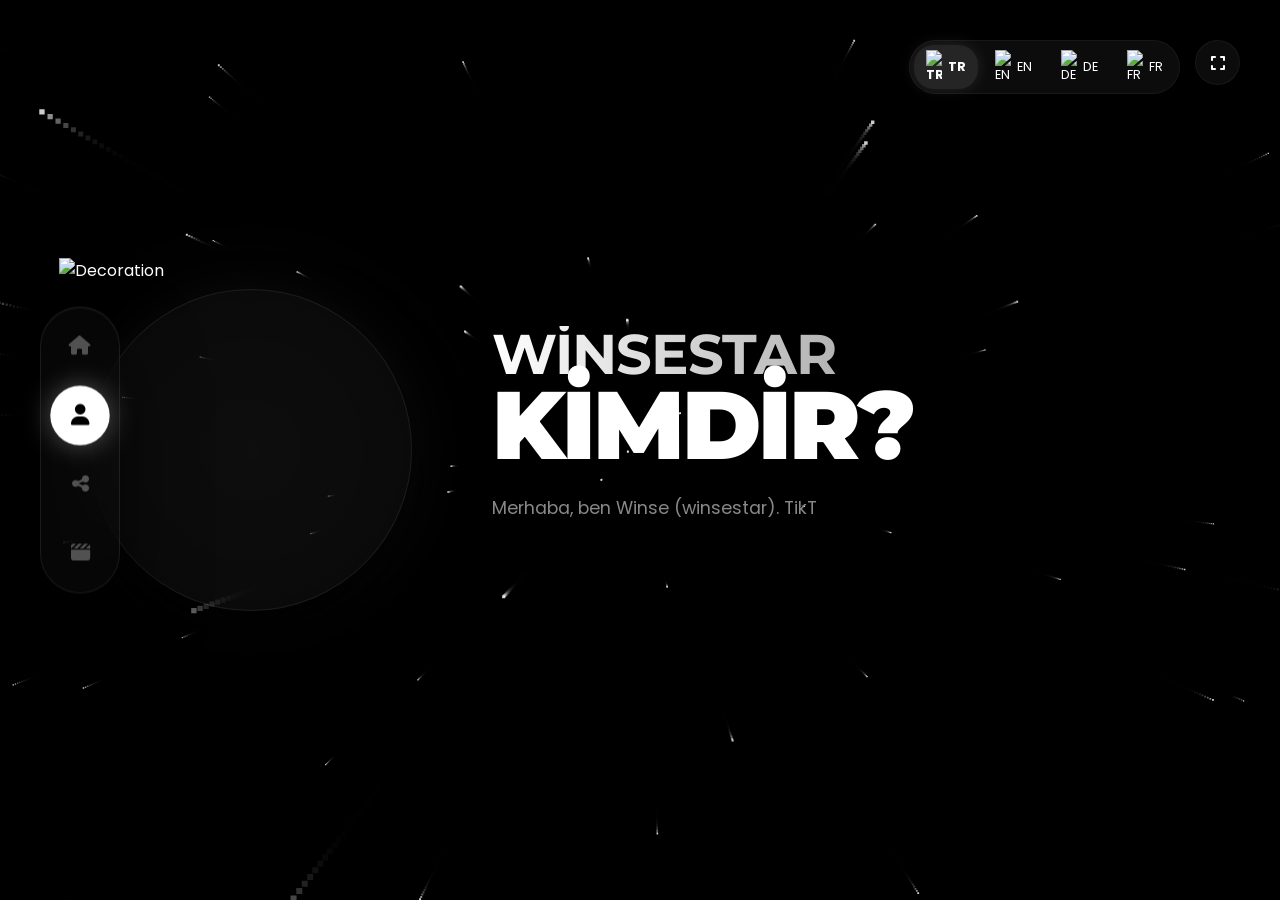
==== info.html @ f8af1500 "Add files via upload" ====
<!DOCTYPE html>
<html lang="tr">

<head>
  <meta charset="UTF-8">
  <meta name="viewport" content="width=device-width, initial-scale=1.0">
  <title>Winsestar | Kimdir?</title>
  <link rel="icon" type="image/png" href="logo.png?v=2">

  <!-- FontAwesome -->
  <link rel="stylesheet" href="https://cdnjs.cloudflare.com/ajax/libs/font-awesome/6.4.0/css/all.min.css">

  <!-- Fonts -->
  <link
    href="https://fonts.googleapis.com/css2?family=Montserrat:wght@400;500;700;900&family=Poppins:wght@300;400;500;600&display=swap"
    rel="stylesheet">

  <style>
    * {
      margin: 0;
      padding: 0;
      box-sizing: border-box;
    }

    body {
      background-color: #050505;
      color: #ffffff;
      font-family: 'Poppins', sans-serif;
      overflow-x: hidden;
      transition: opacity 0.6s cubic-bezier(0.4, 0, 0.2, 1), transform 0.6s cubic-bezier(0.4, 0, 0.2, 1);
    }

    /* Valorant Background Layer */
    .bg-valorant {
      position: fixed;
      top: 0;
      left: 0;
      width: 100%;
      height: 100%;
      background: url('https://media.valorant-api.com/agents/8e253930-4c05-31dd-1b6c-968525494517/background.png') no-repeat center center;
      background-size: cover;
      opacity: 0.15;
      z-index: -2;
      pointer-events: none;
    }

    /* Side Nav Capsule (Modern Left Sidebar) */
    .side-nav {
      position: fixed;
      left: 40px;
      top: 50%;
      transform: translateY(-50%);
      display: flex;
      flex-direction: column;
      align-items: center;
      background: rgba(15, 15, 15, 0.4);
      backdrop-filter: blur(25px);
      border: 1px solid rgba(255, 255, 255, 0.08);
      border-radius: 40px;
      padding: 12px;
      z-index: 1000;
      gap: 15px;
      box-shadow: 0 40px 80px rgba(0,0,0,0.6), inset 0 1px 1px rgba(255,255,255,0.05);
    }
    .nav-item {
      width: 54px;
      height: 54px;
      display: flex;
      align-items: center;
      justify-content: center;
      color: rgba(255, 255, 255, 0.3);
      font-size: 1.2rem;
      border-radius: 50%;
      text-decoration: none;
      transition: all 0.5s cubic-bezier(0.175, 0.885, 0.32, 1.275);
      position: relative;
    }
    .nav-item:hover {
      color: #fff;
      background: rgba(255, 255, 255, 0.05);
    }
    .nav-item.active {
      background: #ffffff;
      color: #000000;
      box-shadow: 0 0 25px rgba(255,255,255,0.3);
      transform: scale(1.1);
    }
    .nav-label {
      position: absolute;
      left: 75px;
      background: rgba(255,255,255,0.1);
      backdrop-filter: blur(10px);
      padding: 6px 15px;
      border-radius: 8px;
      font-size: 0.7rem;
      font-weight: 700;
      letter-spacing: 2px;
      color: #fff;
      opacity: 0;
      pointer-events: none;
      transition: 0.3s;
      white-space: nowrap;
      border: 1px solid rgba(255,255,255,0.1);
    }
    .nav-item:hover .nav-label {
      opacity: 1;
      left: 85px;
    }

    /* Right actions */
    .action-btns {
      position: fixed;
      top: 40px;
      right: 40px;
      display: flex;
      gap: 15px;
      z-index: 100;
    }

    .action-btn {
      width: 45px;
      height: 45px;
      border-radius: 50%;
      background: rgba(20, 20, 20, 0.6);
      border: 1px solid rgba(255, 255, 255, 0.05);
      display: flex;
      align-items: center;
      justify-content: center;
      color: #fff;
      cursor: pointer;
      transition: all 0.3s;
    }

    .action-btn:hover {
      background: rgba(40, 40, 40, 0.8);
    }

    /* Language Toggle */
    .lang-switch {
      display: flex;
      align-items: center;
      background: rgba(20, 20, 20, 0.6);
      border: 1px solid rgba(255, 255, 255, 0.05);
      border-radius: 30px;
      padding: 4px;
      gap: 5px;
    }

    .lang-btn {
      padding: 5px 12px;
      border-radius: 20px;
      cursor: pointer;
      font-size: 0.8rem;
      transition: all 0.3s;
      display: flex;
      align-items: center;
      gap: 6px;
    }

    .lang-btn.active {
      background: rgba(255, 255, 255, 0.1);
      font-weight: 700;
      box-shadow: 0 0 15px rgba(255, 255, 255, 0.1);
    }

    /* Main Content Layout */
    .hero-section {
      min-height: 100vh;
      display: flex;
      align-items: center;
      justify-content: center;
      padding: 2rem;
      position: relative;
    }

    .hero-grid {
      display: flex;
      align-items: center;
      gap: 80px;
      max-width: 1100px;
      width: 100%;
    }

    /* Image Card - 3D */
    .image-card {
      background: rgba(17, 17, 17, 0.6);
      border-radius: 50%;
      border: 1px solid rgba(255, 255, 255, 0.08);
      box-shadow: 0 30px 60px rgba(0, 0, 0, 0.8), 0 0 100px rgba(255, 255, 255, 0.05);
      position: relative;
      transform-style: preserve-3d;
      display: flex;
      align-items: center;
      justify-content: center;
      padding: 0;
      cursor: pointer;
    }

    .image-card::after {
      content: "";
      position: absolute;
      top: 50%;
      left: 50%;
      transform: translate(-50%, -50%) translateZ(-50px);
      width: 150%;
      height: 150%;
      background: radial-gradient(circle, rgba(255, 255, 255, 0.04) 0%, transparent 60%);
      z-index: -1;
      pointer-events: none;
    }

    .profile-img {
      width: 320px;
      height: 320px;
      object-fit: cover;
      border-radius: 50%;
      transform: translateZ(30px);
      transition: transform 0.3s ease;
    }

    /* Typography */
    .text-content {
      display: flex;
      flex-direction: column;
      flex: 1;
    }

    .title-line-1 {
      font-family: 'Montserrat', sans-serif;
      font-weight: 700;
      font-size: 3.5rem;
      line-height: 1;
      background: linear-gradient(to right, #ffffff, #666666);
      -webkit-background-clip: text;
      background-clip: text;
      color: transparent;
      letter-spacing: -1px;
    }

    .title-line-2 {
      font-family: 'Montserrat', sans-serif;
      font-weight: 900;
      font-size: 6rem;
      line-height: 0.9;
      color: #ffffff;
      letter-spacing: -3px;
      margin-bottom: 25px;
    }

    .desc-text {
      color: #888888;
      font-size: 1.1rem;
      line-height: 1.6;
      max-width: 500px;
      font-weight: 400;
      min-height: 80px;
    }

    @media (max-width: 900px) {
      .hero-grid {
        flex-direction: column;
        text-align: center;
        gap: 40px;
        margin-top: 50px;
      }

      .title-line-1 {
        font-size: 2.5rem;
      }

      .title-line-2 {
        font-size: 4rem;
      }

      .action-btns {
        top: 15px;
        right: 15px;
        transform: scale(0.8);
        transform-origin: top right;
      }
    }

    @media (max-width: 768px) {
      .action-btns {
        top: 25px !important;
        right: 50% !important;
        transform: translateX(50%) scale(0.9) !important;
        width: max-content;
      }
      
      .side-nav {
        left: 50% !important;
        top: auto !important;
        bottom: 25px !important;
        transform: translateX(-50%) !important;
        flex-direction: row !important;
        padding: 12px 25px !important;
        border-radius: 40px !important;
        width: auto !important;
        background: rgba(10, 10, 10, 0.8) !important;
        backdrop-filter: blur(20px) !important;
      }
      
      .nav-item {
        width: 50px !important;
        height: 50px !important;
        font-size: 1.2rem !important;
      }
      
      .hero-grid {
        gap: 40px;
        margin-top: 60px;
        padding-bottom: 120px;
      }
      
      .profile-img {
        width: 260px;
        height: 260px;
        border-radius: 35px;
      }
      
      .title-line-1 { font-size: 2.22rem !important; }
      .title-line-2 { font-size: 3.5rem !important; margin-bottom: 20px; }
      .desc-text { font-size: 1rem; line-height: 1.7; padding: 0 15px; }
    }
  </style>
</head>

<body>

  <div class="bg-valorant"></div>

  <!-- 3D ZOOMING & SHOOTING STARS BG -->
  <canvas id="warpCanvas" style="position: absolute; top:0; left:0; width:100%; height:100%; z-index:-1;"></canvas>

  <!-- SIDE NAVIGATION (Iconic Capsule) -->
  <nav class="side-nav">
    <a href="index.html" class="nav-item page-link">
        <i class="fa-solid fa-house"></i>
        <span class="nav-label">ANA SAYFA</span>
    </a>
    <a href="info.html" class="nav-item active page-link">
        <i class="fa-solid fa-user"></i>
        <span class="nav-label">WİNSESTAR</span>
    </a>
    <a href="social.html" class="nav-item page-link">
      <i class="fa-solid fa-share-nodes"></i>
      <span class="nav-label">SOSYAL MEDYA</span>
    </a>
    <a href="portfolio.html" class="nav-item page-link">
      <i class="fa-solid fa-clapperboard"></i>
      <span class="nav-label">EDİTLERİM</span>
    </a>
  </nav>

  <div class="action-btns">
    <div class="lang-switch">
      <div id="lngTR" class="lang-btn active" onclick="switchLang('tr')">
        <img src="https://flagcdn.com/w20/tr.png" width="16" alt="TR"> TR
      </div>
      <div id="lngEN" class="lang-btn" onclick="switchLang('en')">
        <img src="https://flagcdn.com/w20/us.png" width="16" alt="EN"> EN
      </div>
      <div id="lngDE" class="lang-btn" onclick="switchLang('de')">
        <img src="https://flagcdn.com/w20/de.png" width="16" alt="DE"> DE
      </div>
      <div id="lngFR" class="lang-btn" onclick="switchLang('fr')">
        <img src="https://flagcdn.com/w20/fr.png" width="16" alt="FR"> FR
      </div>
    </div>
    <div class="action-btn" id="fsToggleBtnInfo"><i class="fa-solid fa-expand"></i></div>
  </div>

  <!-- MAIN HERO SECTION -->
  <section class="hero-section">
    <div class="hero-grid">

      <!-- LEFT IMAGE CARD (3D TILT ENABLED) -->
      <div class="image-card" data-tilt data-tilt-max="20" data-tilt-speed="400" data-tilt-glare="true"
        data-tilt-max-glare="0.3" style="position: relative;">
        <img src="profil.gif" alt="Profil" class="profile-img">
        <img id="avatarDecoration" class="avatar-decoration-v7" src="https://cdn.discordapp.com/avatar-decoration-presets/a_6d16b27d9415cafe3b289053644337c4.png" style="position: absolute; top: -10%; left: -10%; width: 120%; height: 120%; pointer-events: none; z-index: 15;" alt="Decoration">
      </div>

      <!-- RIGHT TEXT CONTENT -->
      <div class="text-content">
        <div class="title-line-1" id="tr-title1">WİNSESTAR</div>
        <div class="title-line-2" id="tr-title2">KİMDİR?</div>
        <p class="desc-text" id="typewriterText"></p>
      </div>

    </div>
  </section>

  <!-- VanillaTilt Library for 3D Effect -->
  <script src="https://cdnjs.cloudflare.com/ajax/libs/vanilla-tilt/1.8.0/vanilla-tilt.min.js"></script>
  <script>
    // Fullscreen Logic for info page
    document.addEventListener('DOMContentLoaded', () => {
      const fsBtn = document.getElementById('fsToggleBtnInfo');
      if (fsBtn) {
        fsBtn.addEventListener('click', () => {
          if (!document.fullscreenElement) {
            document.documentElement.requestFullscreen();
            fsBtn.querySelector('i').classList.replace('fa-expand', 'fa-compress');
          } else {
            if (document.exitFullscreen) {
              document.exitFullscreen();
              fsBtn.querySelector('i').classList.replace('fa-compress', 'fa-expand');
            }
          }
        });
      }
    });

    // Translation Logic
    const TRANSLATIONS = {
      tr: {
        title1: "WİNSESTAR",
        title2: "KİMDİR?",
        navHome: "ANA SAYFA",
        navInfo: "WİNSESTAR",
        navSocial: "SOSYAL MEDYA",
        bio: "Merhaba, ben Winse (winsestar). TikTok ve Instagram platformları için profesyonel Valorant içerikleri üretiyorum. Çalışmalarım ve sosyal medya hesaplarım hakkında daha fazla bilgiye ulaşmak isterseniz, soldaki menüden 'Sosyal Medya' sekmesine göz atabilirsiniz."
      },
      en: {
        title1: "WİNSESTAR",
        title2: "WHO IS?",
        navHome: "HOME",
        navInfo: "ABOUT",
        navSocial: "SOCIALS",
        bio: "Hello, I am Winse (winsestar). I create professional Valorant content for TikTok and Instagram platforms. If you want to access more information about my work and social media accounts, you can check out the 'Socials' tab from the menu on the left."
      },
      de: {
        title1: "WİNSESTAR",
        title2: "WER IST?",
        navHome: "START",
        navInfo: "ÜBER",
        navSocial: "SOZIALES",
        bio: "Hallo, ich bin Winse (winsestar). Ich erstelle professionelle Valorant-Inhalte für die Plattformen TikTok und Instagram. Wenn Sie weitere Informationen über meine Arbeit und meine Social-Media-Konten erhalten möchten, können Sie im linken Menü den Tab 'Soziales' besuchen."
      },
      fr: {
        title1: "WİNSESTAR",
        title2: "QUI EST?",
        navHome: "ACCUEIL",
        navInfo: "À PROPOS",
        navSocial: "SOCIAL",
        bio: "Bonjour, je suis Winse (winsestar). Je crée des contenus professionnels sur Valorant pour les plateformes TikTok et Instagram. Si vous souhaitez obtenir plus d'informations sur mon travail et mes réseaux sociaux, vous pouvez consulter l'onglet 'Social' dans le menu de gauche."
      }
    };

    let typewriterTimeout;
    function switchLang(lang) {
      if (typewriterTimeout) clearTimeout(typewriterTimeout);
      
      localStorage.setItem('winsestar_lang', lang);

      document.querySelectorAll('.lang-btn').forEach(btn => btn.classList.remove('active'));
      const activeBtn = document.getElementById('lng' + lang.toUpperCase());
      if (activeBtn) activeBtn.classList.add('active');

      document.getElementById('tr-title1').innerText = TRANSLATIONS[lang].title1;
      document.getElementById('tr-title2').innerText = TRANSLATIONS[lang].title2;

      const navLabels = document.querySelectorAll('.nav-label');
      if (navLabels.length >= 3) {
        navLabels[0].innerText = TRANSLATIONS[lang].navHome;
        navLabels[1].innerText = TRANSLATIONS[lang].navInfo;
        navLabels[2].innerText = TRANSLATIONS[lang].navSocial;
      }

      const el = document.getElementById('typewriterText');
      if (el) {
        el.innerHTML = "";
        let i = 0;
        const text = TRANSLATIONS[lang].bio;

        function typeWriter() {
          if (i < text.length) {
            el.innerHTML += text.charAt(i);
            i++;
            typewriterTimeout = setTimeout(typeWriter, 40);
          }
        }
        typeWriter();
      }
    }

    document.addEventListener('DOMContentLoaded', () => {
      const savedLang = localStorage.getItem('winsestar_lang') || 'tr';
      switchLang(savedLang);
    });

    const canvas = document.getElementById('warpCanvas');
    const ctx = canvas.getContext('2d', { alpha: false });
    let w = canvas.width = window.innerWidth;
    let h = canvas.height = window.innerHeight;

    let stars = [];
    const NUM_STARS = window.innerWidth < 768 ? 50 : 100;
    for (let i = 0; i < NUM_STARS; i++) {
      stars.push({ x: Math.random() * w - w / 2, y: Math.random() * h - h / 2, z: Math.random() * w });
    }

    let meteors = [];
    function spawnMeteor() {
      if (Math.random() > 0.98) {
        meteors.push({
          x: Math.random() * w,
          y: -50,
          length: Math.random() * 100 + 100,
          speedX: (Math.random() - 0.5) * 5,
          speedY: Math.random() * 20 + 20,
          opacity: 1
        });
      }
    }

    let lastDraw = 0;
    function draw(timestamp) {
      requestAnimationFrame(draw);
      if (timestamp - lastDraw < 16) return;
      lastDraw = timestamp;

      ctx.fillStyle = 'rgba(0,0,0,0.3)';
      ctx.fillRect(0, 0, w, h);

      ctx.translate(w / 2, h / 2);
      ctx.beginPath();
      ctx.fillStyle = 'rgba(255,255,255,0.8)';
      for (let i = 0; i < stars.length; i++) {
        let s = stars[i];
        s.z -= 4;
        if (s.z <= 0) { s.z = w; s.x = Math.random() * w - w / 2; s.y = Math.random() * h - h / 2; }
        let x = (s.x / s.z) * w, y = (s.y / s.z) * h, r = 1.2 * (w / s.z);
        if (r > 6) r = 6;
        ctx.rect(x - r/2, y - r/2, r, r);
      }
      ctx.fill();
      ctx.translate(-w / 2, -h / 2);

      spawnMeteor();
      for (let i = meteors.length - 1; i >= 0; i--) {
        let m = meteors[i];
        m.x += m.speedX;
        m.y += m.speedY;
        m.opacity -= 0.015;

        if (m.opacity <= 0) {
          meteors.splice(i, 1);
          continue;
        }

        ctx.beginPath();
        const gradient = ctx.createLinearGradient(m.x, m.y, m.x - m.speedX * 3, m.y - m.speedY * 3);
        gradient.addColorStop(0, `rgba(255, 255, 255, ${m.opacity})`);
        gradient.addColorStop(1, 'rgba(0, 242, 254, 0)');
        ctx.strokeStyle = gradient;
        ctx.lineWidth = 3;
        ctx.moveTo(m.x, m.y);
        ctx.lineTo(m.x - (m.speedX * Math.random() * 5), m.y - (m.length));
        ctx.stroke();
      }
    }
    requestAnimationFrame(draw);
    window.addEventListener('resize', () => { w = canvas.width = window.innerWidth; h = canvas.height = window.innerHeight; });

    const cg = document.createElement('div');
    cg.style.cssText = 'position:fixed; width:200px; height:200px; background:radial-gradient(circle, rgba(255,255,255,0.15) 0%, transparent 60%); border-radius:50%; pointer-events:none; z-index:99; mix-blend-mode:screen; transform:translate(-50%,-50%); left:-500px; top:-500px; will-change: transform, left, top;';
    document.body.appendChild(cg);

    let cursorX = -500;
    let cursorY = -500;
    let isMoving = false;

    document.addEventListener('mousemove', e => {
      cursorX = e.clientX;
      cursorY = e.clientY;
      if (!isMoving) {
        isMoving = true;
        requestAnimationFrame(() => {
          cg.style.left = cursorX + 'px';
          cg.style.top = cursorY + 'px';
          isMoving = false;
        });
      }
    }, { passive: true });
  </script>

  <script src="engine_v8_adapter.js"></script>
</body>

</html>
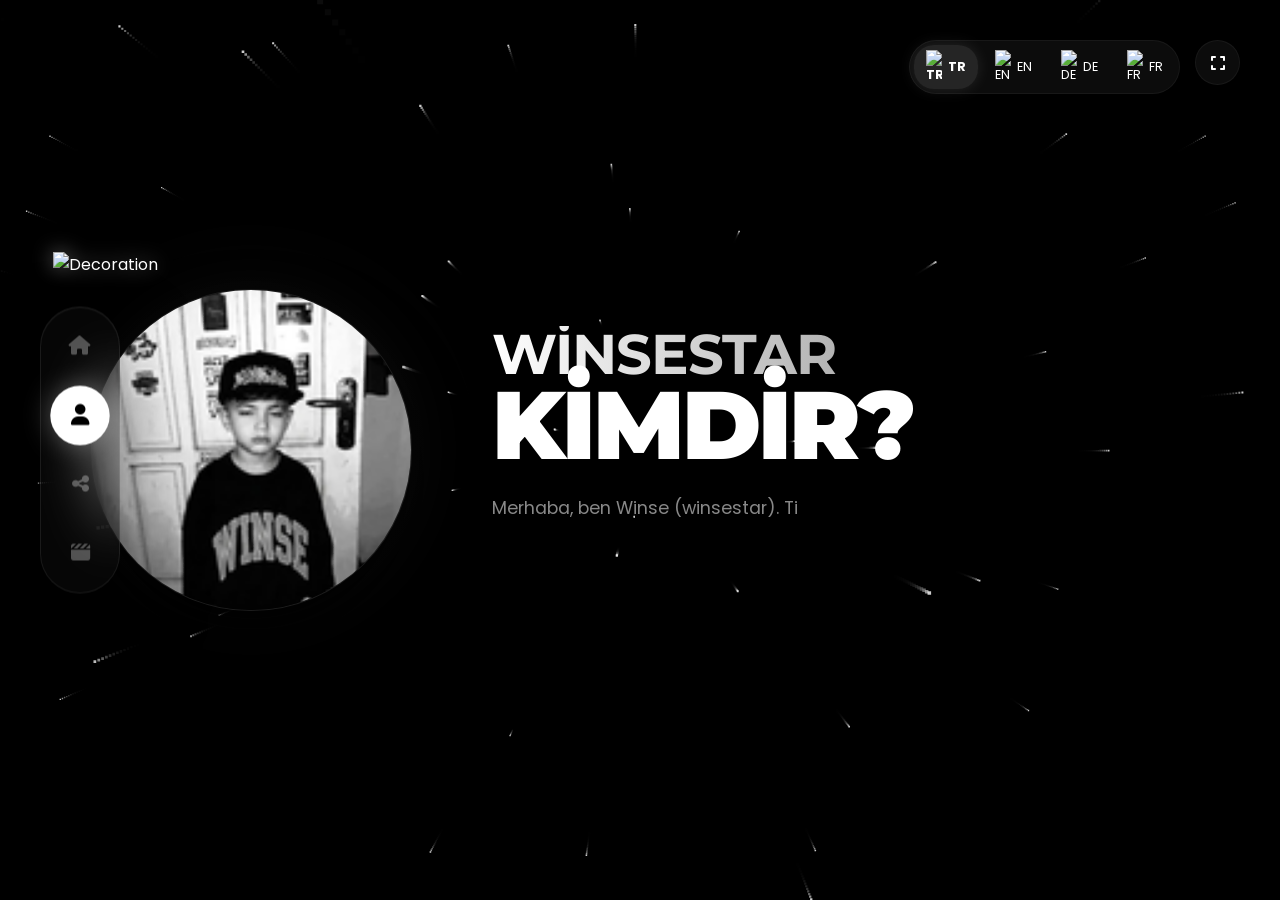
==== commit 965b77ce: "Add files via upload" ====
--- a/info.html
+++ b/info.html
@@ -216,6 +216,18 @@
       border-radius: 50%;
       transform: translateZ(30px);
       transition: transform 0.3s ease;
+    }
+
+    .avatar-decoration-v7 {
+      position: absolute;
+      top: -12%;
+      left: -12%;
+      width: 124%;
+      height: 124%;
+      pointer-events: none;
+      transform: translateZ(60px) !important;
+      z-index: 999 !important;
+      filter: drop-shadow(0 0 10px rgba(255, 255, 255, 0.4));
     }
 
     /* Typography */
@@ -379,7 +391,7 @@
       <div class="image-card" data-tilt data-tilt-max="20" data-tilt-speed="400" data-tilt-glare="true"
         data-tilt-max-glare="0.3" style="position: relative;">
         <img src="profil.gif" alt="Profil" class="profile-img">
-        <img id="avatarDecoration" class="avatar-decoration-v7" src="https://cdn.discordapp.com/avatar-decoration-presets/a_6d16b27d9415cafe3b289053644337c4.png" style="position: absolute; top: -10%; left: -10%; width: 120%; height: 120%; pointer-events: none; z-index: 15;" alt="Decoration">
+        <img id="avatarDecoration" class="avatar-decoration-v7" src="https://cdn.discordapp.com/avatar-decoration-presets/a_6d16b27d9415cafe3b289053644337c4.png" alt="Decoration">
       </div>
 
       <!-- RIGHT TEXT CONTENT -->
